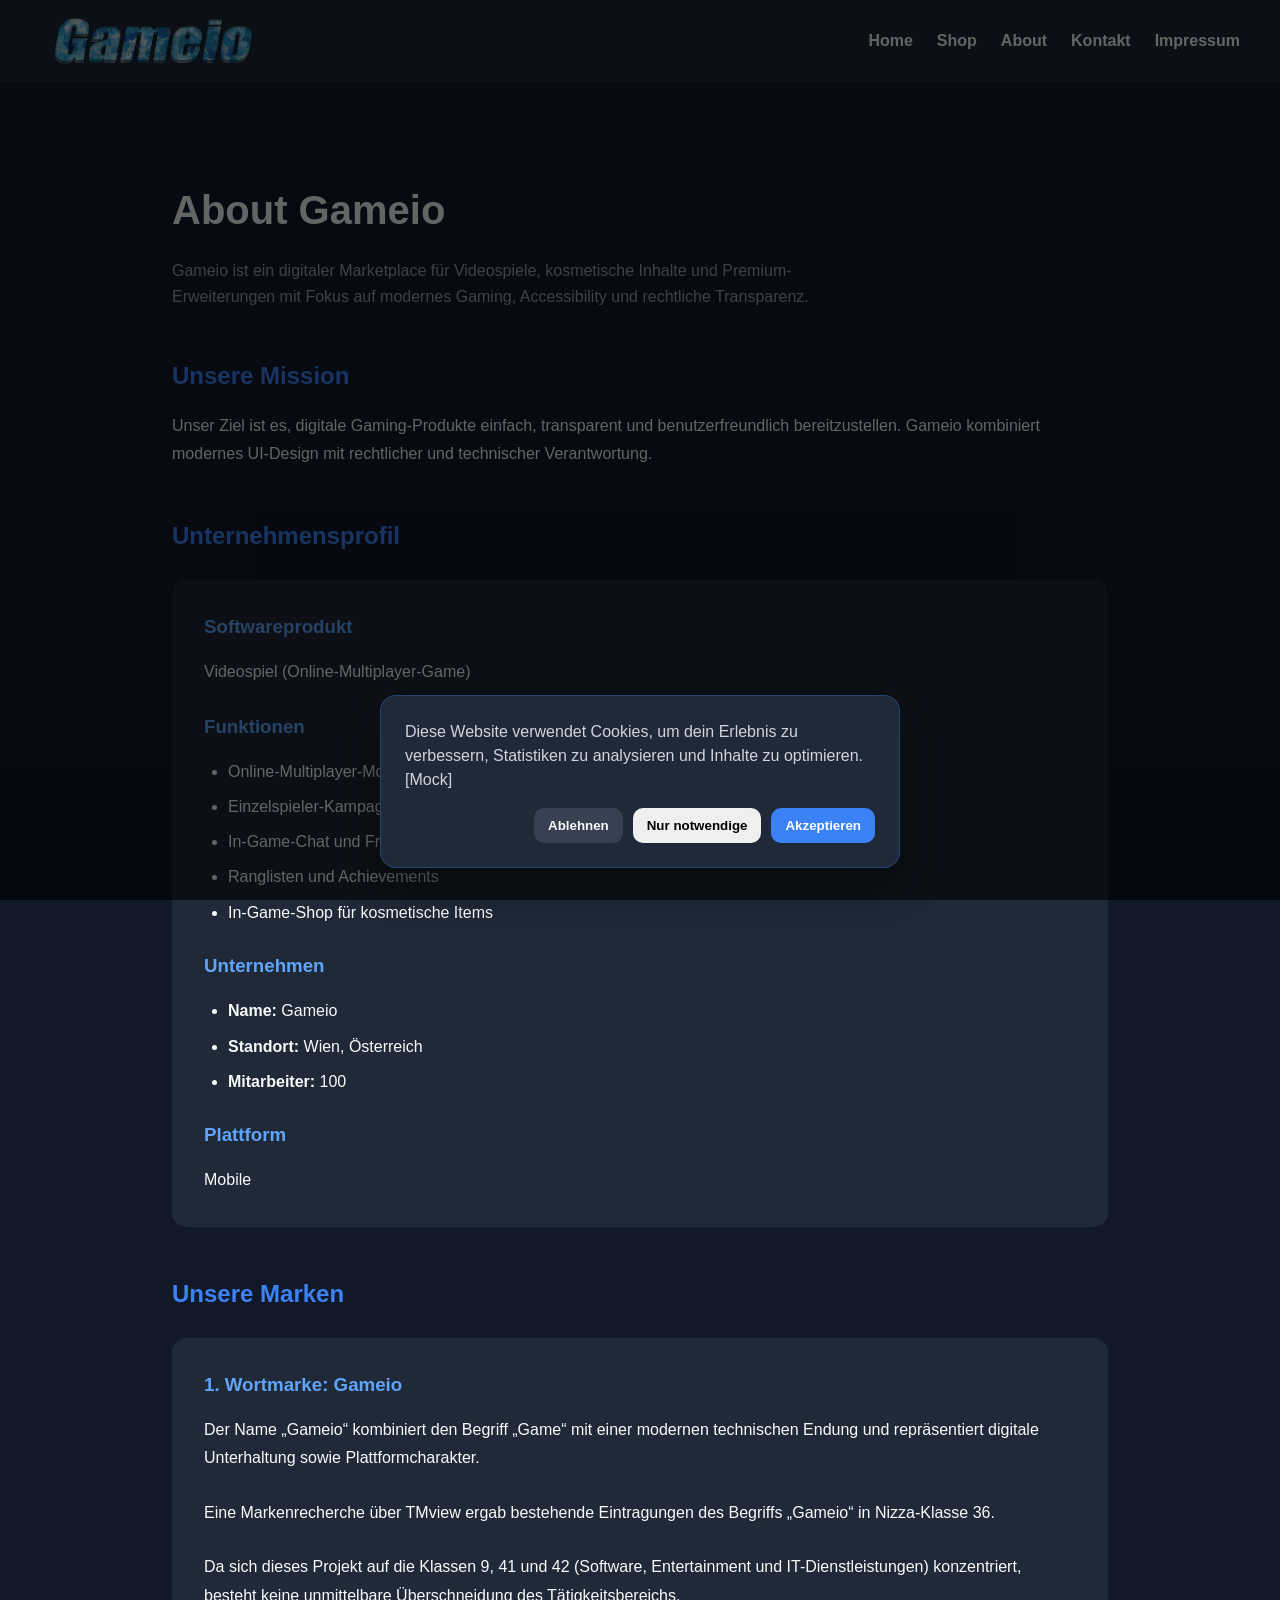
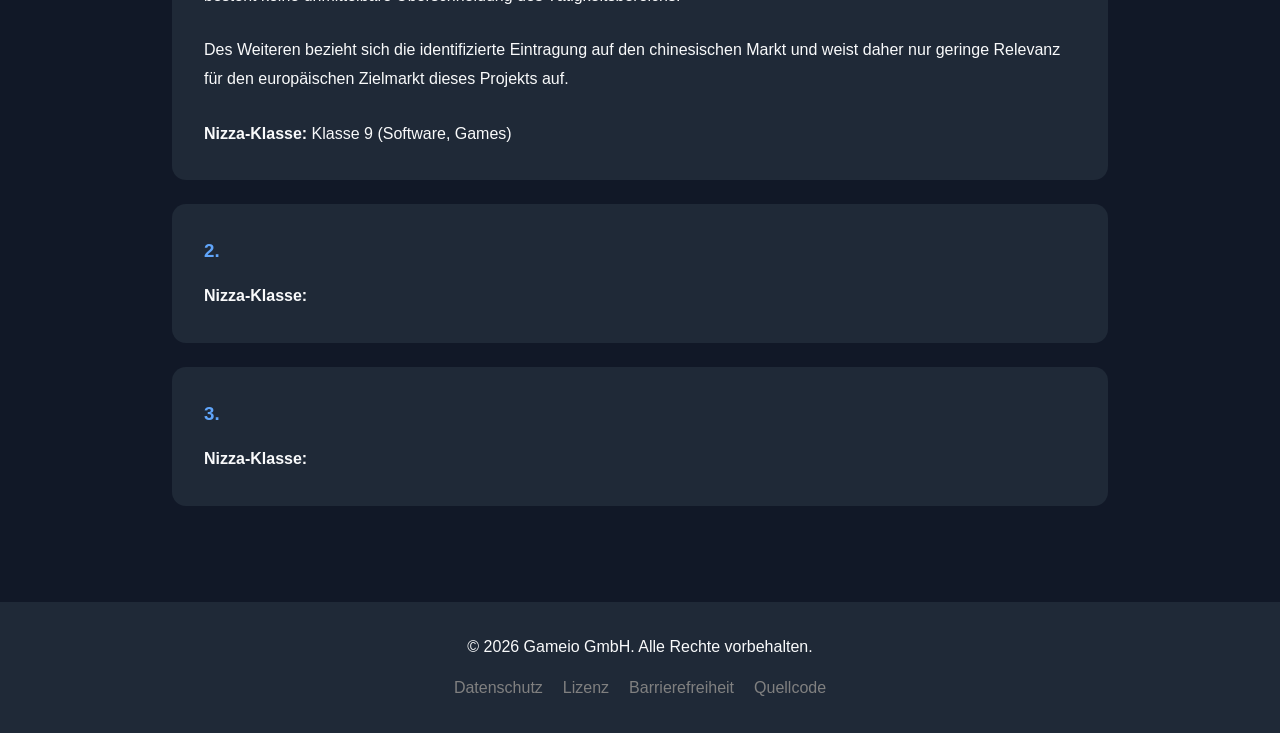
==== about.html @ b2b37f68 "about and contact page" ====
<!DOCTYPE html>
<html lang="de">
<head>
    <meta charset="UTF-8" />
    <meta name="viewport" content="width=device-width, initial-scale=1.0" />
    <title>Gameio - Gaming Marketplace</title>
    <link rel="stylesheet" href="style.css" />
</head>

<body>

<header>
    <nav class="navbar">
        <a href="./" class="logo">
            <img src="assets/gameioLOGO.png" alt="Gameio Logo">
        </a>
        <ul class="nav-links">
            <li><a href="./">Home</a></li>
            <li><a href="shop.html">Shop</a></li>
            <li><a href="about.html">About</a></li>
            <li><a href="contact.html">Kontakt</a></li>
            <li><a href="impressum.html">Impressum</a></li>
        </ul>
    </nav>
</header>

<main id="main-content">
    <section class="about-container">
        <h1>About Gameio</h1>

        <p class="subtitle">
            Gameio ist ein digitaler Marketplace für Videospiele, kosmetische Inhalte
            und Premium-Erweiterungen mit Fokus auf modernes Gaming, Accessibility
            und rechtliche Transparenz.
        </p>

        <section class="about-section">
            <h2>Unsere Mission</h2>
            <p>
                Unser Ziel ist es, digitale Gaming-Produkte einfach, transparent
                und benutzerfreundlich bereitzustellen. Gameio kombiniert modernes
                UI-Design mit rechtlicher und technischer Verantwortung.
            </p>
        </section>

        <section class="about-section">
            <h2>Unternehmensprofil</h2>

            <div class="brand-card">
                <h3>Softwareprodukt</h3>
                <p>Videospiel (Online-Multiplayer-Game)</p>
                <br>
                <h3>Funktionen</h3>
                <ul>
                    <li>Online-Multiplayer-Modus</li>
                    <li>Einzelspieler-Kampagne</li>
                    <li>In-Game-Chat und Freundesliste</li>
                    <li>Ranglisten und Achievements</li>
                    <li>In-Game-Shop für kosmetische Items</li>
                </ul>

                <h3>Unternehmen</h3>
                <ul>
                    <li><strong>Name:</strong> Gameio</li>
                    <li><strong>Standort:</strong> Wien, Österreich</li>
                    <li><strong>Mitarbeiter:</strong> 100</li>
                </ul>

                <h3>Plattform</h3>
                <p>Mobile</p>
            </div>
        </section>

        <section class="about-section">
            <h2>Unsere Marken</h2>

            <div class="brand-card">
                <h3>1. Wortmarke: Gameio</h3>
                <p>
                    Der Name „Gameio“ kombiniert den Begriff „Game“ mit einer
                    modernen technischen Endung und repräsentiert digitale
                    Unterhaltung sowie Plattformcharakter.
                </p>
                <br>
                <p>
                    Eine Markenrecherche über TMview ergab bestehende Eintragungen
                    des Begriffs „Gameio“ in Nizza-Klasse 36.
                </p>
                <br>
                <p>
                    Da sich dieses Projekt auf die Klassen 9, 41 und 42
                    (Software, Entertainment und IT-Dienstleistungen) konzentriert,
                    besteht keine unmittelbare Überschneidung des Tätigkeitsbereichs.
                </p>
                <br>
                <p>
                    Des Weiteren bezieht sich die identifizierte Eintragung auf
                    den chinesischen Markt und weist daher nur geringe Relevanz
                    für den europäischen Zielmarkt dieses Projekts auf.
                </p>
                <br>
                <p><strong>Nizza-Klasse:</strong> Klasse 9 (Software, Games)</p>
            </div>

            <div class="brand-card">
                <h3>2.</h3>
                <p>

                </p>

                <p><strong>Nizza-Klasse:</strong></p>
            </div>

            <div class="brand-card">
                <h3>3.</h3>
                <p>

                </p>

                <p><strong>Nizza-Klasse:</strong> </p>
            </div>
        </section>
    </section>
</main>

<footer>
    <p>&copy; 2026 Gameio GmbH. Alle Rechte vorbehalten.</p>
    <div class="footer-links">
        <a href="privacy.html">Datenschutz</a>
        <a href="lizenz.html">Lizenz</a>
        <a href="accessibility.html">Barrierefreiheit</a>
        <a href="https://github.com/luka-ivanovic/gameio" target="_blank" rel="noopener noreferrer">Quellcode
        </a>
    </div>
</footer>

<script src="./home.js"></script>
</body>
</html>
---- style.css ----
* {
    margin: 0;
    padding: 0;
    box-sizing: border-box;
}

body {
    font-family: Arial, sans-serif;
    line-height: 1.6;
    background-color: #111827;
    color: #f9fafb;
}


.skip-link {
    position: absolute;
    left: -999px;
    top: 10px;
    background: white;
    color: black;
    padding: 10px;
}

.skip-link:focus {
    left: 10px;
}

header {
    background: #1f2937;
    padding: 1rem 2rem;
}

.navbar {
    max-width: 1200px;
    margin: auto;
    display: flex;
    justify-content: space-between;
    align-items: center;
}

.logo {
    color: #3b82f6;
    font-size: 2rem;
}

.logo img {
    height: 50px;
    width: auto;
    display: block;
}

.logo img:hover {
    opacity: 0.85;
    transition: 0.2s ease;
}

.nav-links {
    list-style: none;
    display: flex;
    gap: 1.5rem;
}

.nav-links a {
    color: #f9fafb;
    text-decoration: none;
    font-weight: bold;
}

.nav-links a:hover,
.nav-links a:focus {
    color: #3b82f6;
}


.hero {
    min-height: 70vh;
    display: flex;
    align-items: center;
    justify-content: center;
    text-align: center;
    padding: 2rem;
    background: linear-gradient(135deg, #1f2937, #111827);
}

.hero-text h2 {
    font-size: 3rem;
    margin-bottom: 1rem;
}

.hero-text p {
    max-width: 600px;
    margin: auto;
    margin-bottom: 2rem;
    font-size: 1.2rem;
}

.btn {
    display: inline-block;
    background: #3b82f6;
    color: white;
    padding: 0.9rem 1.5rem;
    text-decoration: none;
    border-radius: 8px;
    font-weight: bold;
}

.btn:hover,
.btn:focus {
    background: #2563eb;
}

.featured {
    padding: 4rem 2rem;
    max-width: 1200px;
    margin: auto;
}

.featured h2 {
    text-align: center;
    margin-bottom: 2rem;
    font-size: 2rem;
}

.product-grid {
    display: grid;
    grid-template-columns: repeat(auto-fit, minmax(250px, 1fr));
    gap: 2rem;
}

.card {
    background: #1f2937;
    padding: 1rem;
    border-radius: 12px;
    text-align: center;
    transition: transform 0.3s ease, box-shadow 0.3s ease;
    box-shadow: 0 4px 10px rgba(0, 0, 0, 0.1);
}


.card:hover {
    transform: translateY(-8px);
    box-shadow: 0 10px 20px rgba(0, 0, 0, 0.2);
    cursor: pointer;
}


.card img {
    width: 100%;
    border-radius: 8px;
    margin-bottom: 1rem;
}

.card h3 {
    margin-bottom: 0.5rem;
}

footer {
    background: #1f2937;
    padding: 2rem;
    text-align: center;
    margin-top: 4rem;
}

.footer-links {
    margin-top: 1rem;
    display: flex;
    justify-content: center;
}

.footer-links {
    margin-top: 1rem;
    display: flex;
    justify-content: center;
}

.footer-links a {
    color: gray;
    margin: 0 10px;
    text-decoration: none;
}

.footer-links a:hover,
.footer-links a:focus {
    color: #3b82f6;
    text-decoration: underline;
}

#cookie-popup {
    position: fixed;
    inset: 0;
    background: rgba(0, 0, 0, 0.6);
    display: flex;
    justify-content: center;
    align-items: flex-end;
    padding: 2rem;
    z-index: 9999;
}

.cookie-box {
    background: #1f2937;
    color: #f9fafb;
    padding: 1.5rem;
    border-radius: 16px;
    max-width: 520px;
    width: 100%;
    box-shadow: 0 20px 40px rgba(0, 0, 0, 0.4);
    border: 1px solid rgba(59, 130, 246, 0.3);
    animation: slideUp 0.4s ease;
}

.cookie-box p {
    margin-bottom: 1rem;
    color: #d1d5db;
    line-height: 1.5;
}

.cookie-buttons {
    display: flex;
    gap: 10px;
    justify-content: flex-end;
}

.cookie-buttons button {
    padding: 10px 14px;
    border: none;
    border-radius: 10px;
    font-weight: bold;
    cursor: pointer;
    transition: 0.2s ease;
}

#accept-cookies {
    background: #3b82f6;
    color: white;
}

#accept-cookies:hover {
    background: #2563eb;
}

#decline-cookies {
    background: #374151;
    color: #f9fafb;
}

#decline-cookies:hover {
    background: #4b5563;
}

@keyframes slideUp {
    from {
        transform: translateY(30px);
        opacity: 0;
    }
    to {
        transform: translateY(0);
        opacity: 1;
    }
}

/* Impressum PAGE                      */
.impressum-container {
    max-width: 900px;
    margin: 4rem auto;
    padding: 2.5rem;
    background: #1f2937;
    border-radius: 16px;
    box-shadow: 0 8px 24px rgba(0, 0, 0, 0.25);
}

.impressum-container h1 {
    font-size: 2.5rem;
    margin-bottom: 0.5rem;
    color: #f9fafb;
}

.subtitle {
    color: #60a5fa;
    margin-bottom: 2rem;
    font-size: 1rem;
}

.impressum-grid {
    display: grid;
    grid-template-columns: 220px 1fr;
    gap: 1rem 2rem;
    line-height: 1.7;
}

.impressum-grid span:nth-child(odd) {
    font-weight: bold;
    color: #d1d5db;
}

.impressum-grid span:nth-child(even) {
    color: #f9fafb;
}

.impressum-grid a {
    color: #60a5fa;
    text-decoration: none;
}

.impressum-grid a:hover,
.impressum-grid a:focus {
    text-decoration: underline;
}

@media (max-width: 700px) {
    .impressum-grid {
        grid-template-columns: 1fr;
        gap: 0.5rem;
    }

    .impressum-grid span:nth-child(odd) {
        margin-top: 1rem;
    }
}

/* Contact PAGE                          */

.contact-container {
    max-width: 1100px;
    margin: 4rem auto;
    padding: 2rem;
}

.contact-container h1 {
    font-size: 2.5rem;
    margin-bottom: 1rem;
}

.subtitle {
    color: #9ca3af;
    margin-bottom: 3rem;
    max-width: 700px;
}

.contact-grid {
    display: grid;
    grid-template-columns: 1fr 1.4fr;
    gap: 3rem;
}

.contact-info,
.contact-form {
    background: #1f2937;
    padding: 2rem;
    border-radius: 16px;
}

.contact-info h2,
.contact-form h2 {
    margin-bottom: 1.5rem;
    color: #3b82f6;
}

.contact-info p {
    margin-bottom: 1.5rem;
}

.contact-info a {
    color: #60a5fa;
    text-decoration: none;
}

.contact-info a:hover {
    text-decoration: underline;
}

.contact-form label {
    display: block;
    margin-bottom: 0.5rem;
    margin-top: 1rem;
    font-weight: bold;
}

.contact-form input,
.contact-form textarea {
    width: 100%;
    padding: 0.9rem;
    border: none;
    border-radius: 8px;
    background: #111827;
    color: white;
    font-size: 1rem;
}

.contact-form button {
    margin-top: 1.5rem;
    width: 100%;
    padding: 1rem;
    border: none;
    border-radius: 8px;
    background: #3b82f6;
    color: white;
    font-weight: bold;
    cursor: pointer;
    font-size: 1rem;
}

.contact-form button:hover,
.contact-form button:focus {
    background: #2563eb;
}

@media (max-width: 800px) {
    .contact-grid {
        grid-template-columns: 1fr;
    }
}



/*ABOUT PAGE                          */
.about-container {
    max-width: 1000px;
    margin: 4rem auto;
    padding: 2rem;
}

.about-container h1 {
    font-size: 2.5rem;
    margin-bottom: 1rem;
}

.about-section {
    margin-top: 3rem;
}

.about-section h2 {
    color: #3b82f6;
    margin-bottom: 1rem;
}

.about-section p {
    line-height: 1.8;
    color: #f9fafb;
}

.about-section ul {
    margin-top: 0.8rem;
    margin-bottom: 1.5rem;
    padding-left: 1.5rem;
    line-height: 1.8;
}

.about-section li {
    margin-bottom: 0.4rem;
}

.brand-card {
    background: #1f2937;
    padding: 2rem;
    border-radius: 14px;
    margin-top: 1.5rem;
}

.brand-card h3 {
    margin-bottom: 1rem;
    color: #60a5fa;
}
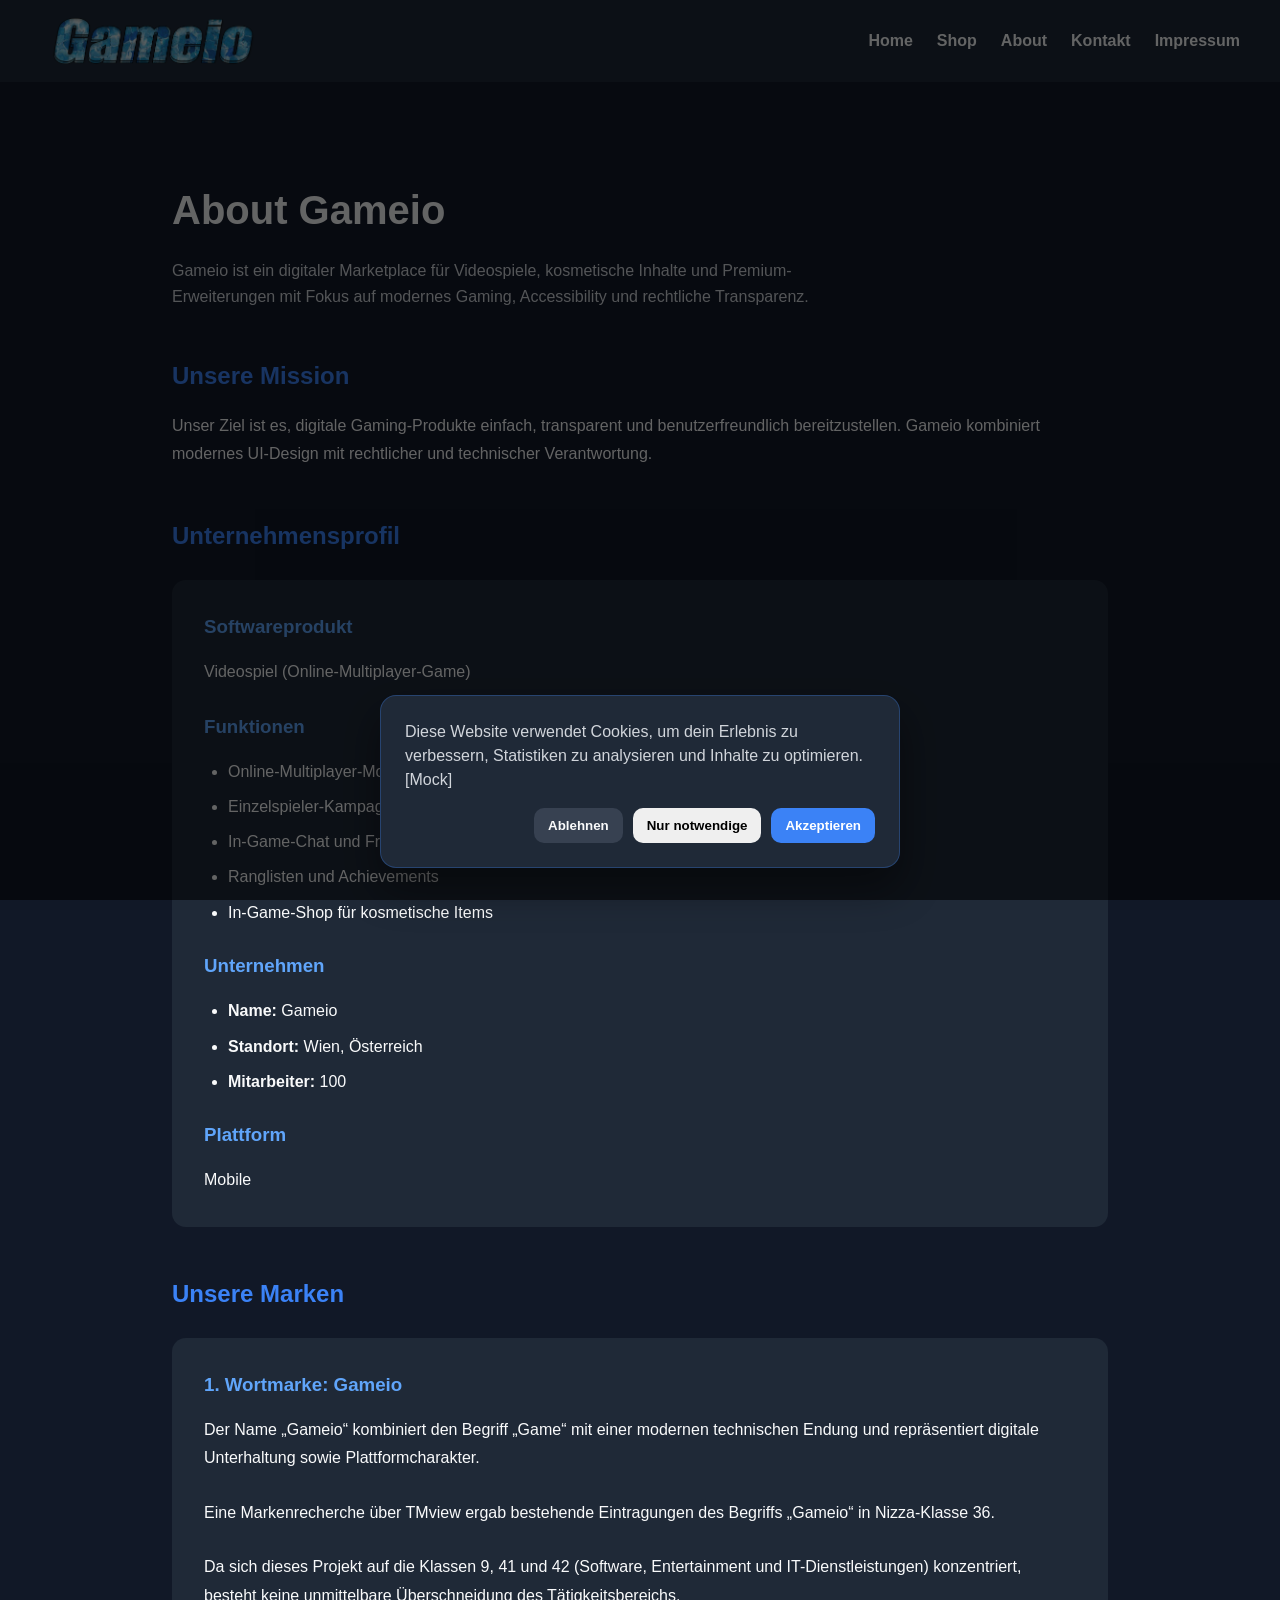
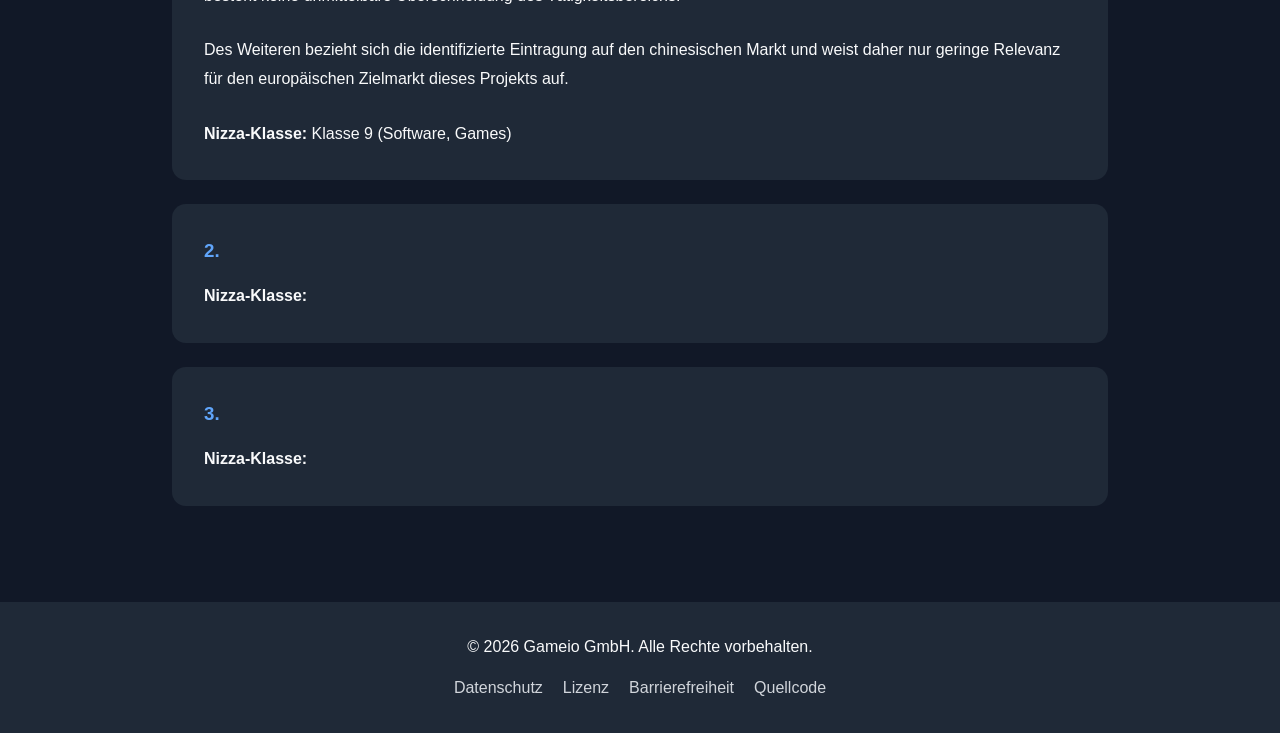
==== commit 53bdf156: "plenty changes" ====
--- a/about.html
+++ b/about.html
@@ -8,6 +8,7 @@
 </head>
 
 <body>
+<a href="#main-content" class="skip-link">Zum Hauptinhalt springen</a>
 
 <header>
     <nav class="navbar">
--- a/style.css
+++ b/style.css
@@ -11,6 +11,18 @@
     color: #f9fafb;
 }
 
+a:focus,
+button:focus,
+input:focus,
+textarea:focus {
+    outline: 3px solid #93c5fd;
+    outline-offset: 3px;
+}
+
+small {
+    font-size: 0.95rem;
+    color: #d1d5db;
+}
 
 .skip-link {
     position: absolute;
@@ -96,8 +108,8 @@
 
 .btn {
     display: inline-block;
-    background: #3b82f6;
-    color: white;
+    background: #1d4ed8;
+    color: #ffffff;
     padding: 0.9rem 1.5rem;
     text-decoration: none;
     border-radius: 8px;
@@ -106,7 +118,7 @@
 
 .btn:hover,
 .btn:focus {
-    background: #2563eb;
+    background: #1e40af;
 }
 
 .featured {
@@ -167,14 +179,9 @@
     justify-content: center;
 }
 
-.footer-links {
-    margin-top: 1rem;
-    display: flex;
-    justify-content: center;
-}
 
 .footer-links a {
-    color: gray;
+    color: #d1d5db;
     margin: 0 10px;
     text-decoration: none;
 }
@@ -274,27 +281,24 @@
     color: #f9fafb;
 }
 
-.subtitle {
-    color: #60a5fa;
-    margin-bottom: 2rem;
-    font-size: 1rem;
-}
 
 .impressum-grid {
     display: grid;
     grid-template-columns: 220px 1fr;
-    gap: 1rem 2rem;
+    gap: 0.5rem 2rem;
     line-height: 1.7;
 }
 
-.impressum-grid span:nth-child(odd) {
+dt {
     font-weight: bold;
     color: #d1d5db;
 }
 
-.impressum-grid span:nth-child(even) {
-    color: #f9fafb;
-}
+dd {
+    margin: 0;
+    color: #f9fafb;
+}
+
 
 .impressum-grid a {
     color: #60a5fa;
@@ -331,7 +335,7 @@
 }
 
 .subtitle {
-    color: #9ca3af;
+    color: #d1d5db;
     margin-bottom: 3rem;
     max-width: 700px;
 }
@@ -459,4 +463,36 @@
 .brand-card h3 {
     margin-bottom: 1rem;
     color: #60a5fa;
+}
+
+/* LEGAL*/
+
+.legal-container {
+    max-width: 900px;
+    margin: 4rem auto;
+    padding: 2.5rem;
+    background: #1f2937;
+    border-radius: 16px;
+    line-height: 1.8;
+    box-shadow: 0 10px 25px rgba(0, 0, 0, 0.25);
+}
+
+.legal-container h1 {
+    font-size: 2.5rem;
+    margin-bottom: 1.5rem;
+}
+
+.legal-container h2 {
+    margin-top: 2rem;
+    margin-bottom: 1rem;
+    color: #3b82f6;
+}
+
+.legal-container ul {
+    padding-left: 1.5rem;
+    margin-top: 1rem;
+}
+
+.legal-container a{
+    color: #60a5fa;
 }
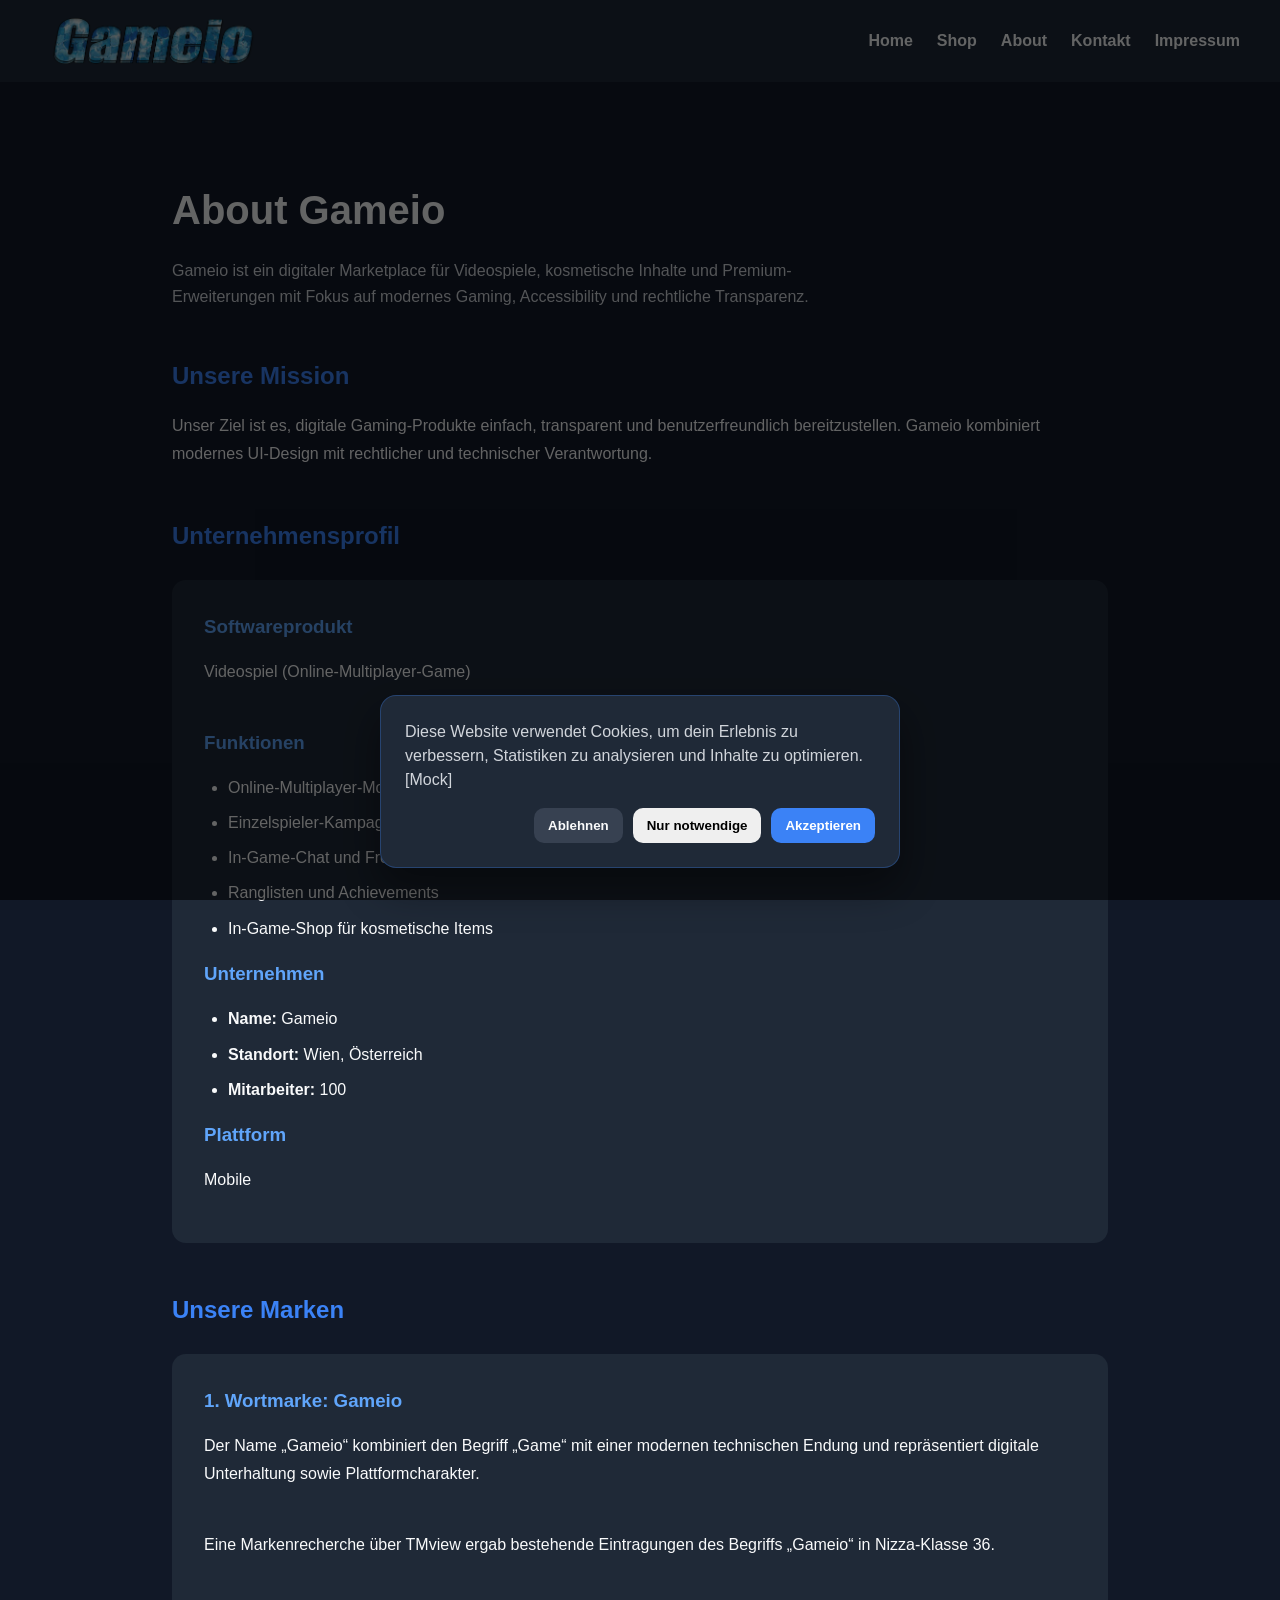
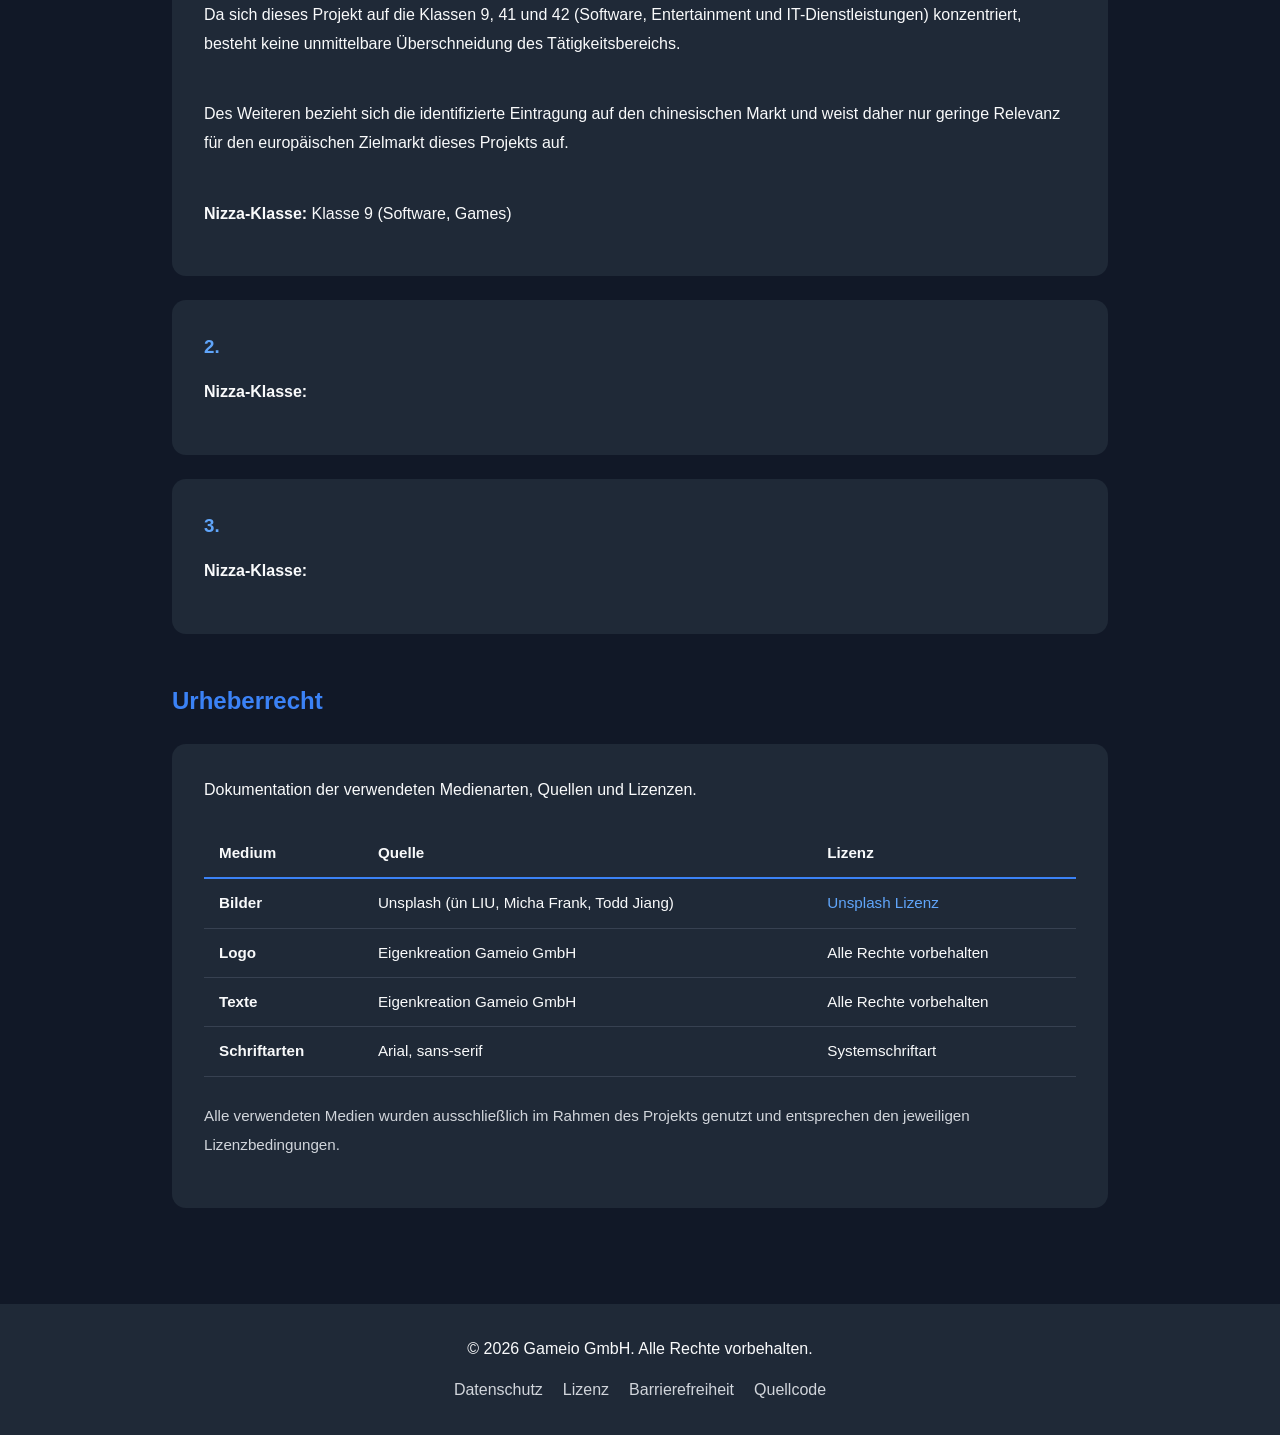
==== commit e3d4e890: "plenty changes" ====
--- a/about.html
+++ b/about.html
@@ -9,6 +9,8 @@
 
 <body>
 <a href="#main-content" class="skip-link">Zum Hauptinhalt springen</a>
+<a href="#credits" class="skip-link">Zu Credits springen</a>
+
 
 <header>
     <nav class="navbar">
@@ -121,6 +123,70 @@
                 <p><strong>Nizza-Klasse:</strong> </p>
             </div>
         </section>
+
+        <section class="about-section" id="credits">
+            <h2>Urheberrecht</h2>
+
+            <div class="brand-card">
+                <p>
+                    Dokumentation der verwendeten Medienarten, Quellen und Lizenzen.
+                </p>
+
+                <table class="credits-table">
+
+                    <thead>
+                    <tr>
+                        <th scope="col">Medium</th>
+                        <th scope="col">Quelle</th>
+                        <th scope="col">Lizenz</th>
+                    </tr>
+                    </thead>
+
+                    <tbody>
+                    <tr>
+                        <td><strong>Bilder</strong></td>
+                        <td>Unsplash (ün LIU, Micha Frank, Todd Jiang)</td>
+                        <td>
+                            <a href="https://unsplash.com/license"
+                               target="_blank"
+                               rel="noopener noreferrer">
+                                Unsplash Lizenz
+                            </a>
+                        </td>
+                    </tr>
+
+                    <tr>
+                        <td><strong>Logo</strong></td>
+                        <td>Eigenkreation Gameio GmbH</td>
+                        <td>Alle Rechte vorbehalten</td>
+                    </tr>
+
+                    <tr>
+                        <td><strong>Texte</strong></td>
+                        <td>Eigenkreation Gameio GmbH</td>
+                        <td>Alle Rechte vorbehalten</td>
+                    </tr>
+
+                    <tr>
+                        <td><strong>Schriftarten</strong></td>
+                        <td>Arial, sans-serif</td>
+                        <td>Systemschriftart</td>
+                    </tr>
+
+                    </tbody>
+
+                </table>
+                <br>
+                <p class="credits-note">
+                    <small>
+                    Alle verwendeten Medien wurden ausschließlich im Rahmen des Projekts
+                    genutzt und entsprechen den jeweiligen Lizenzbedingungen.
+                    </small>
+                </p>
+
+            </div>
+        </section>
+
     </section>
 </main>
 
--- a/style.css
+++ b/style.css
@@ -351,6 +351,17 @@
     background: #1f2937;
     padding: 2rem;
     border-radius: 16px;
+}
+
+.contact-form input::placeholder,
+.contact-form textarea::placeholder {
+    color: #f9fafb;
+    opacity: 0.5;
+}
+
+.contact-form input:focus::placeholder,
+.contact-form textarea:focus::placeholder {
+    color: transparent;
 }
 
 .contact-info h2,
@@ -495,4 +506,56 @@
 
 .legal-container a{
     color: #60a5fa;
+}
+
+/*CREDITS in ABOUT*/
+.credits-table {
+    width: 100%;
+    border-collapse: collapse;
+    margin-top: 1.5rem;
+    color: #f9fafb;
+    font-size: 0.95rem;
+}
+
+.credits-table thead tr {
+    border-bottom: 2px solid #3b82f6;
+    text-align: left;
+}
+
+.credits-table th,
+.credits-table td {
+    padding: 12px 15px;
+}
+
+.credits-table tbody tr {
+    border-bottom: 1px solid #374151;
+    transition: background 0.2s ease;
+}
+
+.credits-table tbody tr:hover {
+    background: rgba(59, 130, 246, 0.05);
+}
+
+.credits-table a {
+    color: #60a5fa;
+    text-decoration: none;
+}
+
+.credits-table a:hover {
+    text-decoration: underline;
+}
+
+.brand-card p {
+    margin-bottom: 1rem;
+}
+
+.brand-card ul {
+    margin-bottom: 1rem;
+}
+
+@media (max-width: 600px) {
+    .credits-table {
+        display: block;
+        overflow-x: auto;
+    }
 }
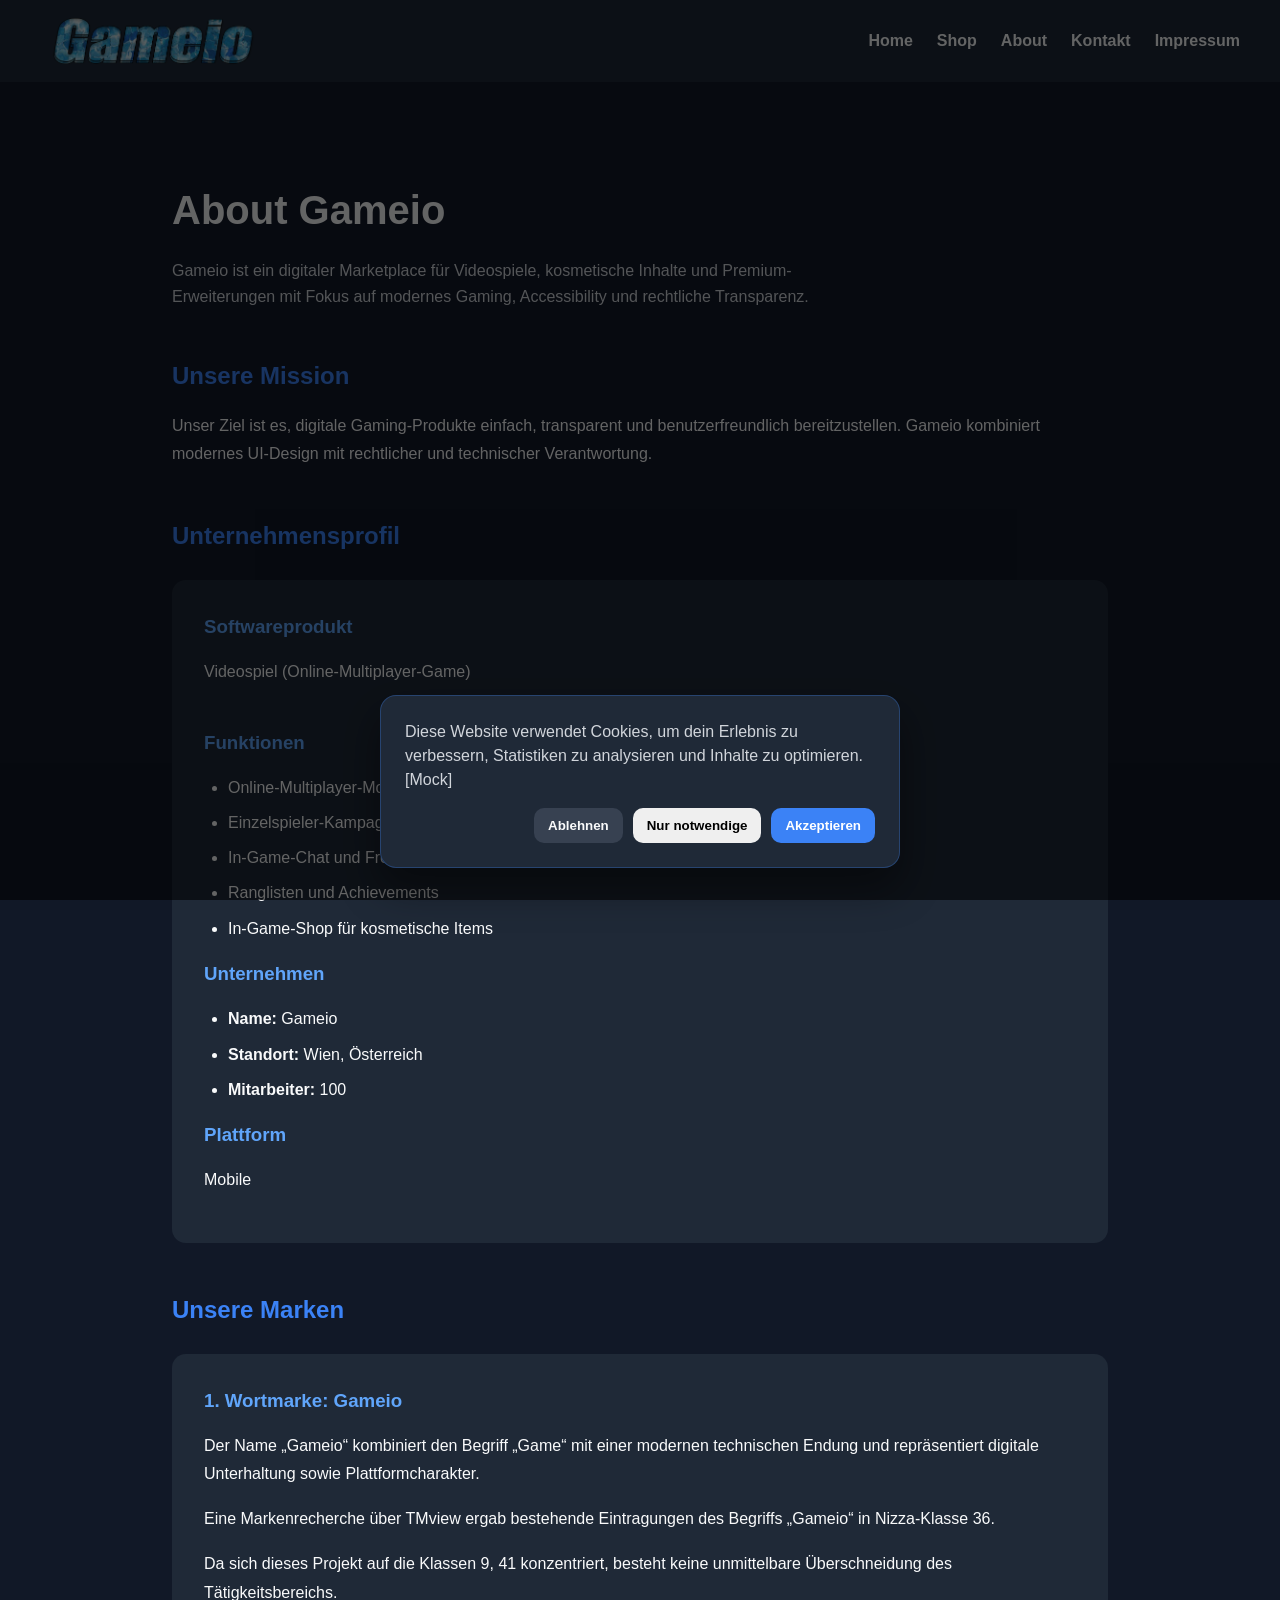
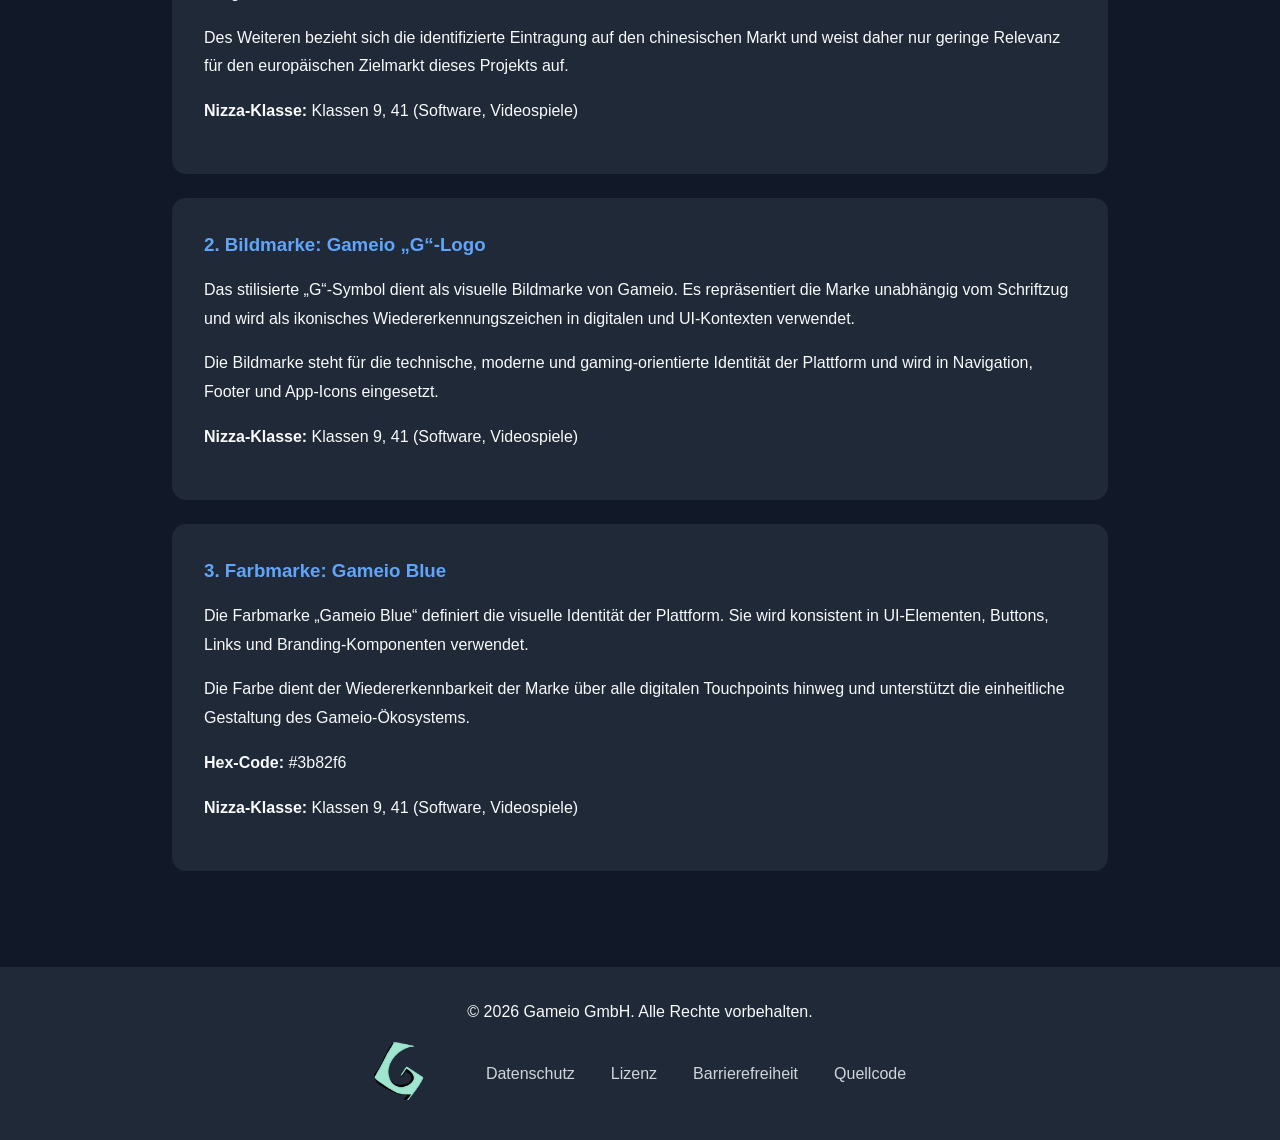
==== commit dbc97368: "plenty changes" ====
--- a/about.html
+++ b/about.html
@@ -9,8 +9,6 @@
 
 <body>
 <a href="#main-content" class="skip-link">Zum Hauptinhalt springen</a>
-<a href="#credits" class="skip-link">Zu Credits springen</a>
-
 
 <header>
     <nav class="navbar">
@@ -84,106 +82,65 @@
                     modernen technischen Endung und repräsentiert digitale
                     Unterhaltung sowie Plattformcharakter.
                 </p>
-                <br>
+
                 <p>
                     Eine Markenrecherche über TMview ergab bestehende Eintragungen
                     des Begriffs „Gameio“ in Nizza-Klasse 36.
                 </p>
-                <br>
+
                 <p>
-                    Da sich dieses Projekt auf die Klassen 9, 41 und 42
-                    (Software, Entertainment und IT-Dienstleistungen) konzentriert,
+                    Da sich dieses Projekt auf die Klassen 9, 41 konzentriert,
                     besteht keine unmittelbare Überschneidung des Tätigkeitsbereichs.
                 </p>
-                <br>
+
                 <p>
                     Des Weiteren bezieht sich die identifizierte Eintragung auf
                     den chinesischen Markt und weist daher nur geringe Relevanz
                     für den europäischen Zielmarkt dieses Projekts auf.
                 </p>
-                <br>
-                <p><strong>Nizza-Klasse:</strong> Klasse 9 (Software, Games)</p>
+
+                <p><strong>Nizza-Klasse:</strong> Klassen 9, 41 (Software, Videospiele)</p>
             </div>
 
             <div class="brand-card">
-                <h3>2.</h3>
+                <h3>2. Bildmarke: Gameio „G“-Logo</h3>
+
                 <p>
-
+                    Das stilisierte „G“-Symbol dient als visuelle Bildmarke von Gameio.
+                    Es repräsentiert die Marke unabhängig vom Schriftzug und wird als
+                    ikonisches Wiedererkennungszeichen in digitalen und UI-Kontexten verwendet.
                 </p>
 
-                <p><strong>Nizza-Klasse:</strong></p>
+                <p>
+                    Die Bildmarke steht für die technische, moderne und gaming-orientierte
+                    Identität der Plattform und wird in Navigation, Footer und App-Icons eingesetzt.
+                </p>
+
+                <p>
+                    <strong>Nizza-Klasse:</strong> Klassen 9, 41 (Software, Videospiele)
+                </p>
             </div>
 
             <div class="brand-card">
-                <h3>3.</h3>
+                <h3>3. Farbmarke: Gameio Blue</h3>
+
                 <p>
-
+                    Die Farbmarke „Gameio Blue“ definiert die visuelle Identität der Plattform.
+                    Sie wird konsistent in UI-Elementen, Buttons, Links und Branding-Komponenten verwendet.
                 </p>
 
-                <p><strong>Nizza-Klasse:</strong> </p>
-            </div>
-        </section>
-
-        <section class="about-section" id="credits">
-            <h2>Urheberrecht</h2>
-
-            <div class="brand-card">
                 <p>
-                    Dokumentation der verwendeten Medienarten, Quellen und Lizenzen.
+                    Die Farbe dient der Wiedererkennbarkeit der Marke über alle digitalen Touchpoints hinweg
+                    und unterstützt die einheitliche Gestaltung des Gameio-Ökosystems.
                 </p>
 
-                <table class="credits-table">
-
-                    <thead>
-                    <tr>
-                        <th scope="col">Medium</th>
-                        <th scope="col">Quelle</th>
-                        <th scope="col">Lizenz</th>
-                    </tr>
-                    </thead>
-
-                    <tbody>
-                    <tr>
-                        <td><strong>Bilder</strong></td>
-                        <td>Unsplash (ün LIU, Micha Frank, Todd Jiang)</td>
-                        <td>
-                            <a href="https://unsplash.com/license"
-                               target="_blank"
-                               rel="noopener noreferrer">
-                                Unsplash Lizenz
-                            </a>
-                        </td>
-                    </tr>
-
-                    <tr>
-                        <td><strong>Logo</strong></td>
-                        <td>Eigenkreation Gameio GmbH</td>
-                        <td>Alle Rechte vorbehalten</td>
-                    </tr>
-
-                    <tr>
-                        <td><strong>Texte</strong></td>
-                        <td>Eigenkreation Gameio GmbH</td>
-                        <td>Alle Rechte vorbehalten</td>
-                    </tr>
-
-                    <tr>
-                        <td><strong>Schriftarten</strong></td>
-                        <td>Arial, sans-serif</td>
-                        <td>Systemschriftart</td>
-                    </tr>
-
-                    </tbody>
-
-                </table>
-                <br>
-                <p class="credits-note">
-                    <small>
-                    Alle verwendeten Medien wurden ausschließlich im Rahmen des Projekts
-                    genutzt und entsprechen den jeweiligen Lizenzbedingungen.
-                    </small>
+                <p>
+                    <strong>Hex-Code:</strong> #3b82f6
                 </p>
 
+                <p>
+                    <strong>Nizza-Klasse:</strong> Klassen 9, 41 (Software, Videospiele)
+                </p>
             </div>
         </section>
 
@@ -193,6 +150,9 @@
 <footer>
     <p>&copy; 2026 Gameio GmbH. Alle Rechte vorbehalten.</p>
     <div class="footer-links">
+        <a href="./" class="botlogo">
+            <img src="assets/gameioLOGOBottom.png" alt="Gameio Logo">
+        </a>
         <a href="privacy.html">Datenschutz</a>
         <a href="lizenz.html">Lizenz</a>
         <a href="accessibility.html">Barrierefreiheit</a>
--- a/style.css
+++ b/style.css
@@ -177,6 +177,9 @@
     margin-top: 1rem;
     display: flex;
     justify-content: center;
+    align-items: center;
+    gap: 1rem;
+    flex-wrap: wrap;
 }
 
 
@@ -184,6 +187,17 @@
     color: #d1d5db;
     margin: 0 10px;
     text-decoration: none;
+}
+
+.botlogo img {
+    height: 60px;
+    width: auto;
+    margin-right: 1rem;
+    transition: 0.2s ease;
+}
+
+.botlogo img:hover {
+    transform: scale(1.05);
 }
 
 .footer-links a:hover,
@@ -508,7 +522,7 @@
     color: #60a5fa;
 }
 
-/*CREDITS in ABOUT*/
+/*CREDITS in Lizenz*/
 .credits-table {
     width: 100%;
     border-collapse: collapse;
@@ -558,4 +572,12 @@
         display: block;
         overflow-x: auto;
     }
-}+}
+
+/* LIZENZ */
+
+.credits-note {
+    border-top: 1px solid #374151;
+    padding-top: 1rem;
+    color: #d1d5db;
+}
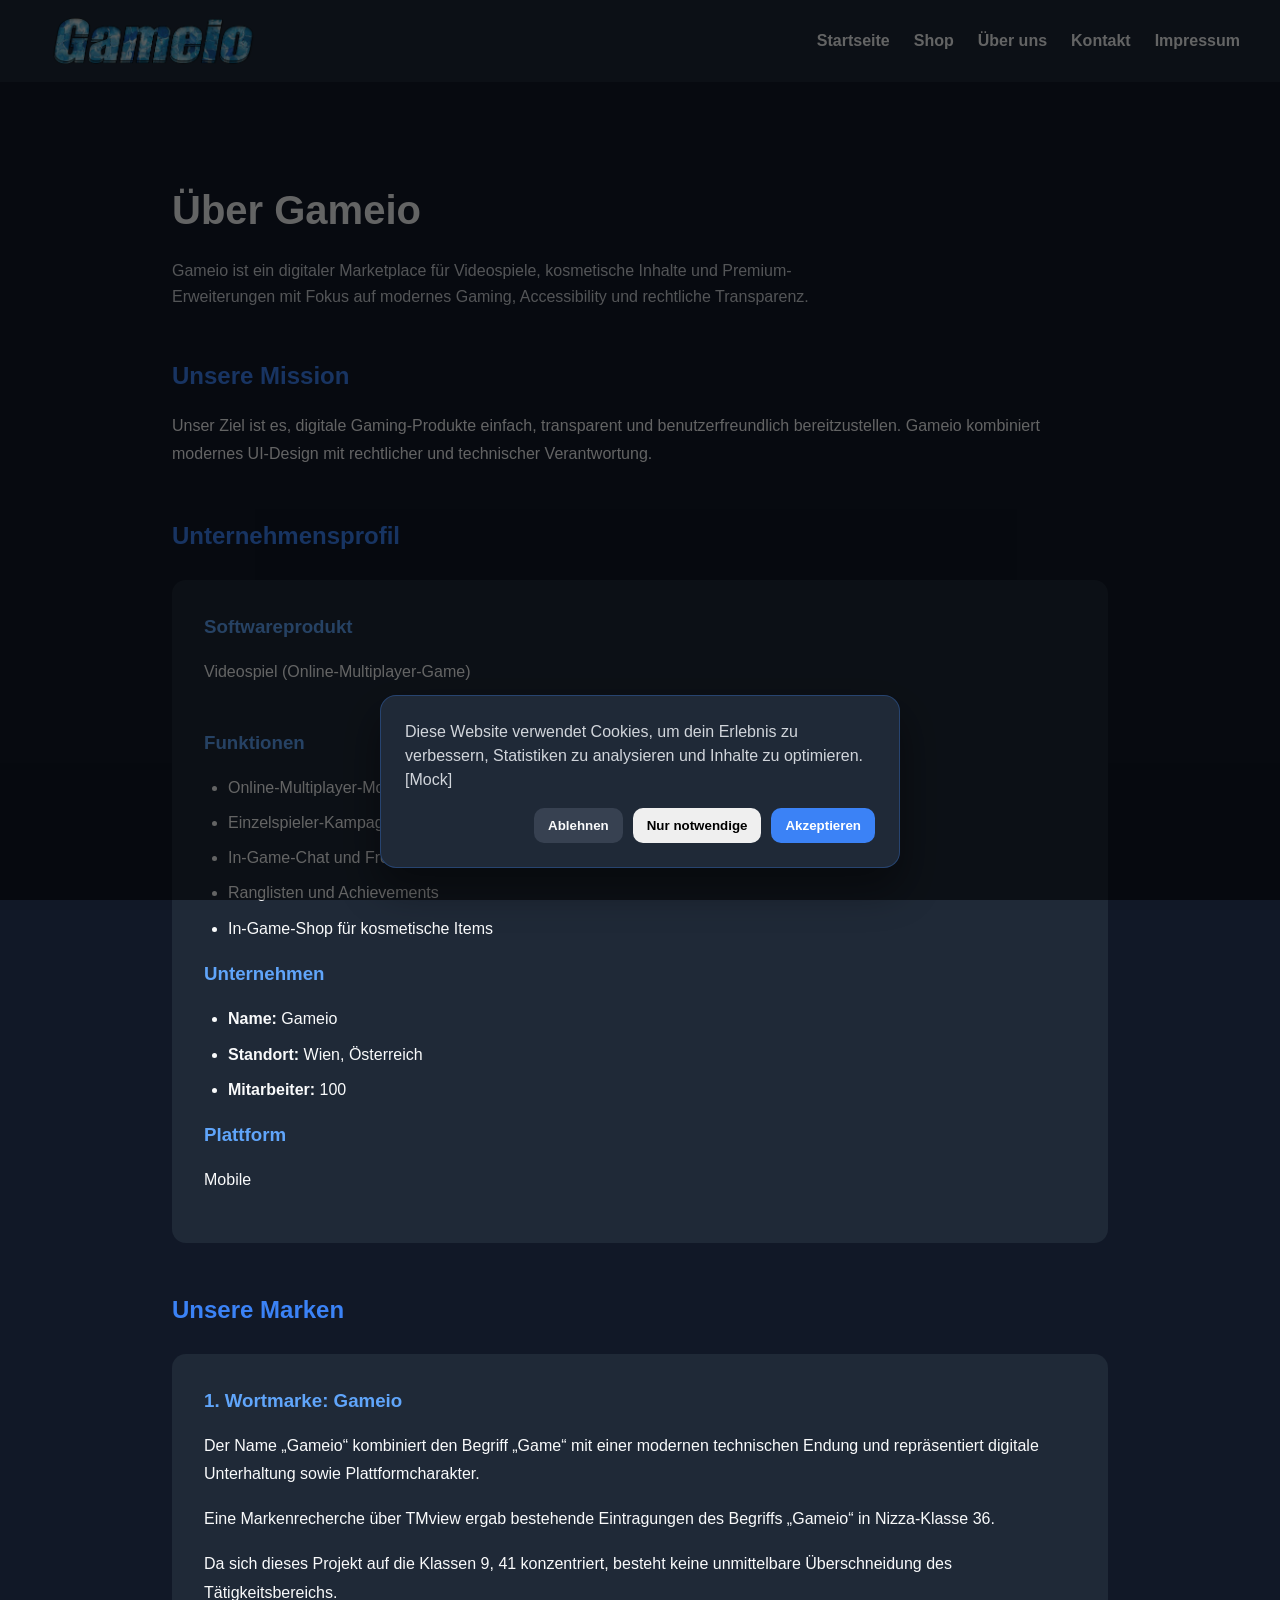
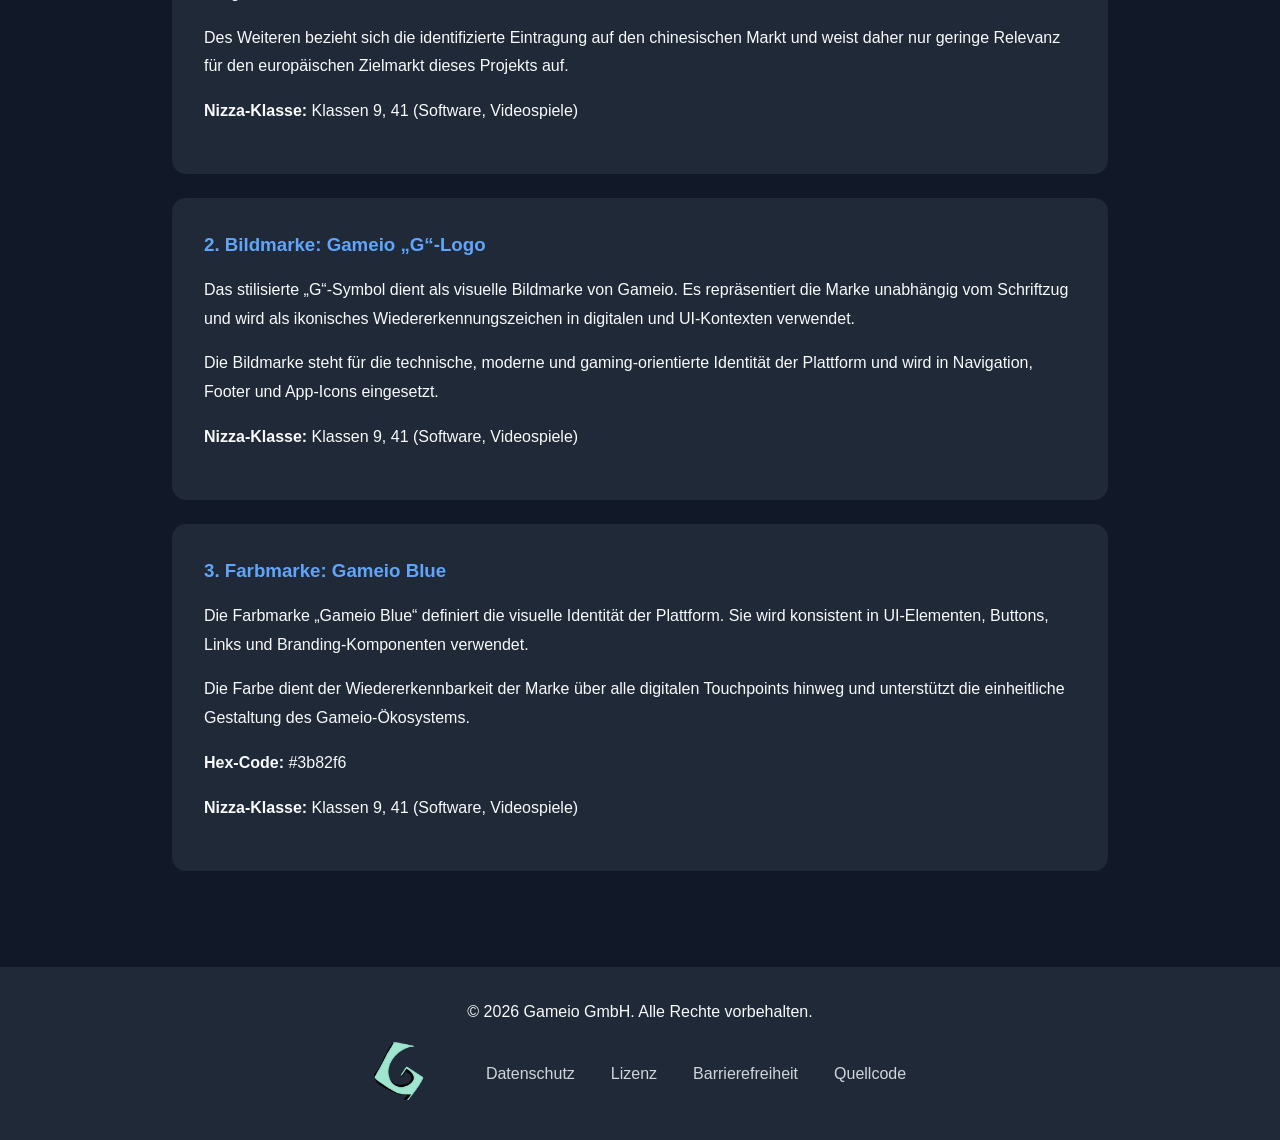
==== commit 39b7c291: "smoll change" ====
--- a/about.html
+++ b/about.html
@@ -3,7 +3,7 @@
 <head>
     <meta charset="UTF-8" />
     <meta name="viewport" content="width=device-width, initial-scale=1.0" />
-    <title>Gameio - Gaming Marketplace</title>
+    <title>Gameio - About</title>
     <link rel="stylesheet" href="style.css" />
 </head>
 
@@ -16,9 +16,9 @@
             <img src="assets/gameioLOGO.png" alt="Gameio Logo">
         </a>
         <ul class="nav-links">
-            <li><a href="./">Home</a></li>
+            <li><a href="./">Startseite</a></li>
             <li><a href="shop.html">Shop</a></li>
-            <li><a href="about.html">About</a></li>
+            <li><a href="about.html">Über uns</a></li>
             <li><a href="contact.html">Kontakt</a></li>
             <li><a href="impressum.html">Impressum</a></li>
         </ul>
@@ -27,7 +27,7 @@
 
 <main id="main-content">
     <section class="about-container">
-        <h1>About Gameio</h1>
+        <h1>Über Gameio</h1>
 
         <p class="subtitle">
             Gameio ist ein digitaler Marketplace für Videospiele, kosmetische Inhalte
